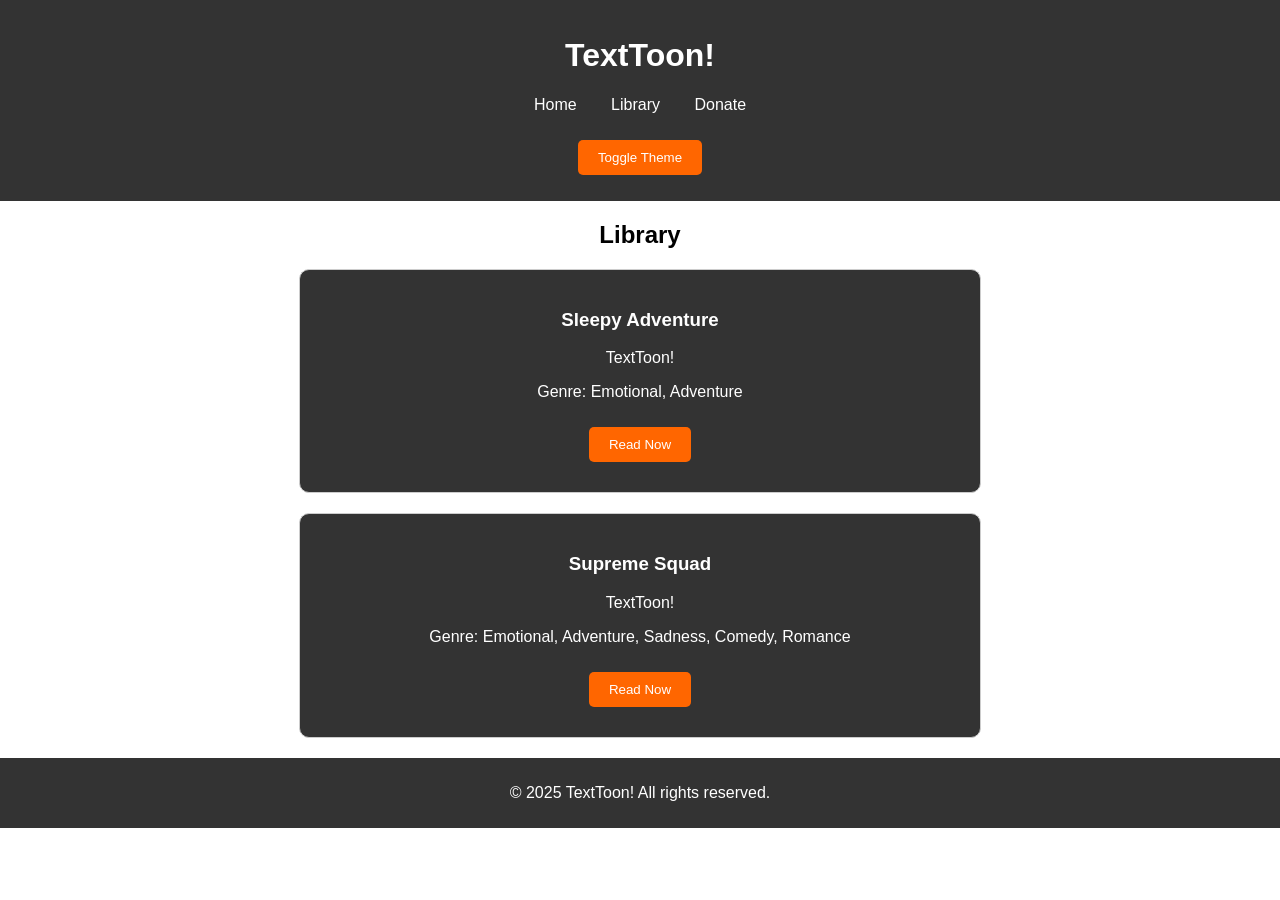
==== library.html @ cd3c6a0d "Website Files" ====
<!DOCTYPE html>
<html lang="en">
    <head>
        <meta charset="UTF-8">
        <meta name="viewport" content="width=device-width, initial-scale=1.0">
        <title>TextToon! - Library</title>
        <link rel="stylesheet" href="style.css">
    </head>
    <body>
        <header>
          <h1>TextToon!</h1>
         <nav>
             <ul>
                <li><a href="index.html">Home</a></li>
                <li><a href="library.html">Library</a></li>
                <li><a href="donate.html">Donate</a></li>
            </ul>
        </nav>
        <button id="theme-toggle">Toggle Theme</button>
    </header>

    <main>
        <h2>Library</h2>
        <div class="book">
            <h3>Sleepy Adventure</h3>
            <p>TextToon!</p>
            <p>Genre: Emotional, Adventure </p>
            <button onclick="window.location.href'Stories/Sleepy_Adventure.html';">Read Now</button>
        </div>
        <div class="book">
            <h3>Supreme Squad</h3>
            <p>TextToon!</p>
            <p>Genre: Emotional, Adventure, Sadness, Comedy, Romance </p>
            <button onclick="window.location.href='Supreme_Squad_All_Episodes.html';">Read Now</button>
        </div>
    </main>

    <footer>
        <p>&copy; 2025 TextToon! All rights reserved.</p>
    </footer>
</body>
<script src="script.js"></script>
</html>
---- style.css ----
:root {
    --bg-color: #ffffff;
    --text-color: #000000;
    --header-bg: #333;
    --header-text: #ffffff;
}

.dark-mode {
    --bg-color: #121212;
    --text-color: #ffffff;
    --header-bg: #222;
    --header-text: #ffcc00;
}

body {
    background-color: var(--bg-color);
    color: var(--text-color);
    font-family: Arial, sans-serif;
    margin: 0;
    padding: 0;
    text-align: center;
}

header {
    background: var(--header-bg);
    color: var(--header-text);
    padding: 1rem;
}

nav ul {
    list-style: none;
    padding: 0;
}

nav ul li {
    display: inline;
    margin: 0 15px;
}

nav ul li a {
    color: var(--header-text);
    text-decoration: none;
}

button {
    padding: 10px 20px;
    margin: 10px;
    border: none;
    background: #ff6600;
    color: white;
    cursor: pointer;
    border-radius: 5px;
}

button:hover {
    background: #cc5500;
}

.book {
    border: 1px solid #ccc;
    padding: 20px;
    margin: 20px auto;
    width: 50%;
    background: var(--header-bg);
    color: var(--header-text);
    border-radius: 10px;
}

footer {
    margin-top: 20px;
    padding: 10px;
    background: var(--header-bg);
    color: var(--header-text);
}

.back-button {
    display: inline-block;
    margin-top: 20px;
    padding: 10px 15px;
    background-color: #4CAF50;
    color: white;
    text-decoration: none;
    font-size: 16px;
    border-radius: 5px;
    transition: background-color 0.3s;
}

.back-button:hover {
    background-color: #45a049;
}
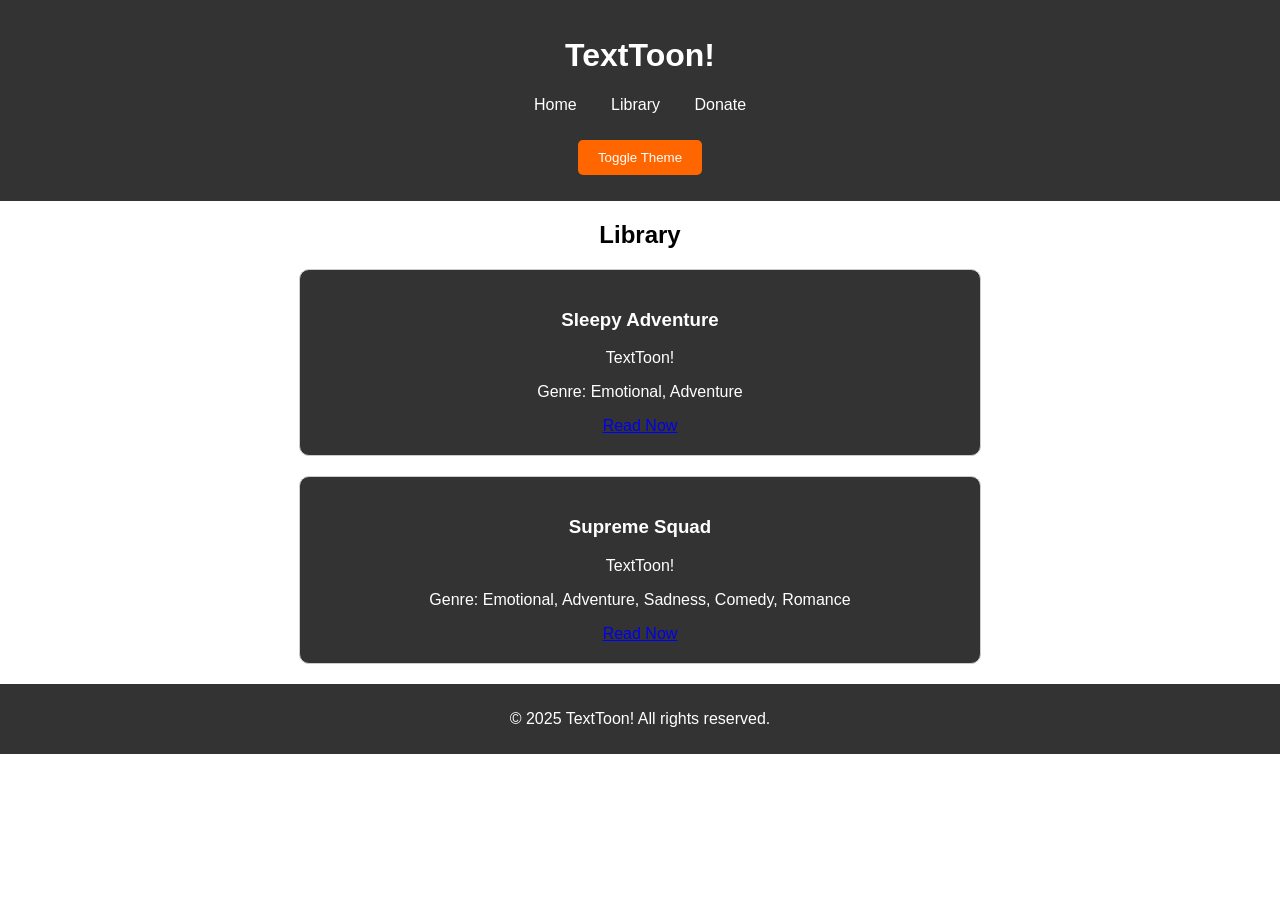
==== commit a77e0f8a: "Update library.html" ====
--- a/library.html
+++ b/library.html
@@ -25,13 +25,13 @@
             <h3>Sleepy Adventure</h3>
             <p>TextToon!</p>
             <p>Genre: Emotional, Adventure </p>
-            <button onclick="window.location.href'Stories/Sleepy_Adventure.html';">Read Now</button>
+            <a href="Stories/Sleepy_Adventure.html">Read Now</a>
         </div>
         <div class="book">
             <h3>Supreme Squad</h3>
             <p>TextToon!</p>
             <p>Genre: Emotional, Adventure, Sadness, Comedy, Romance </p>
-            <button onclick="window.location.href='Supreme_Squad_All_Episodes.html';">Read Now</button>
+            <a href="Supreme_Squad_All_Episodes">Read Now</a>
         </div>
     </main>
 
